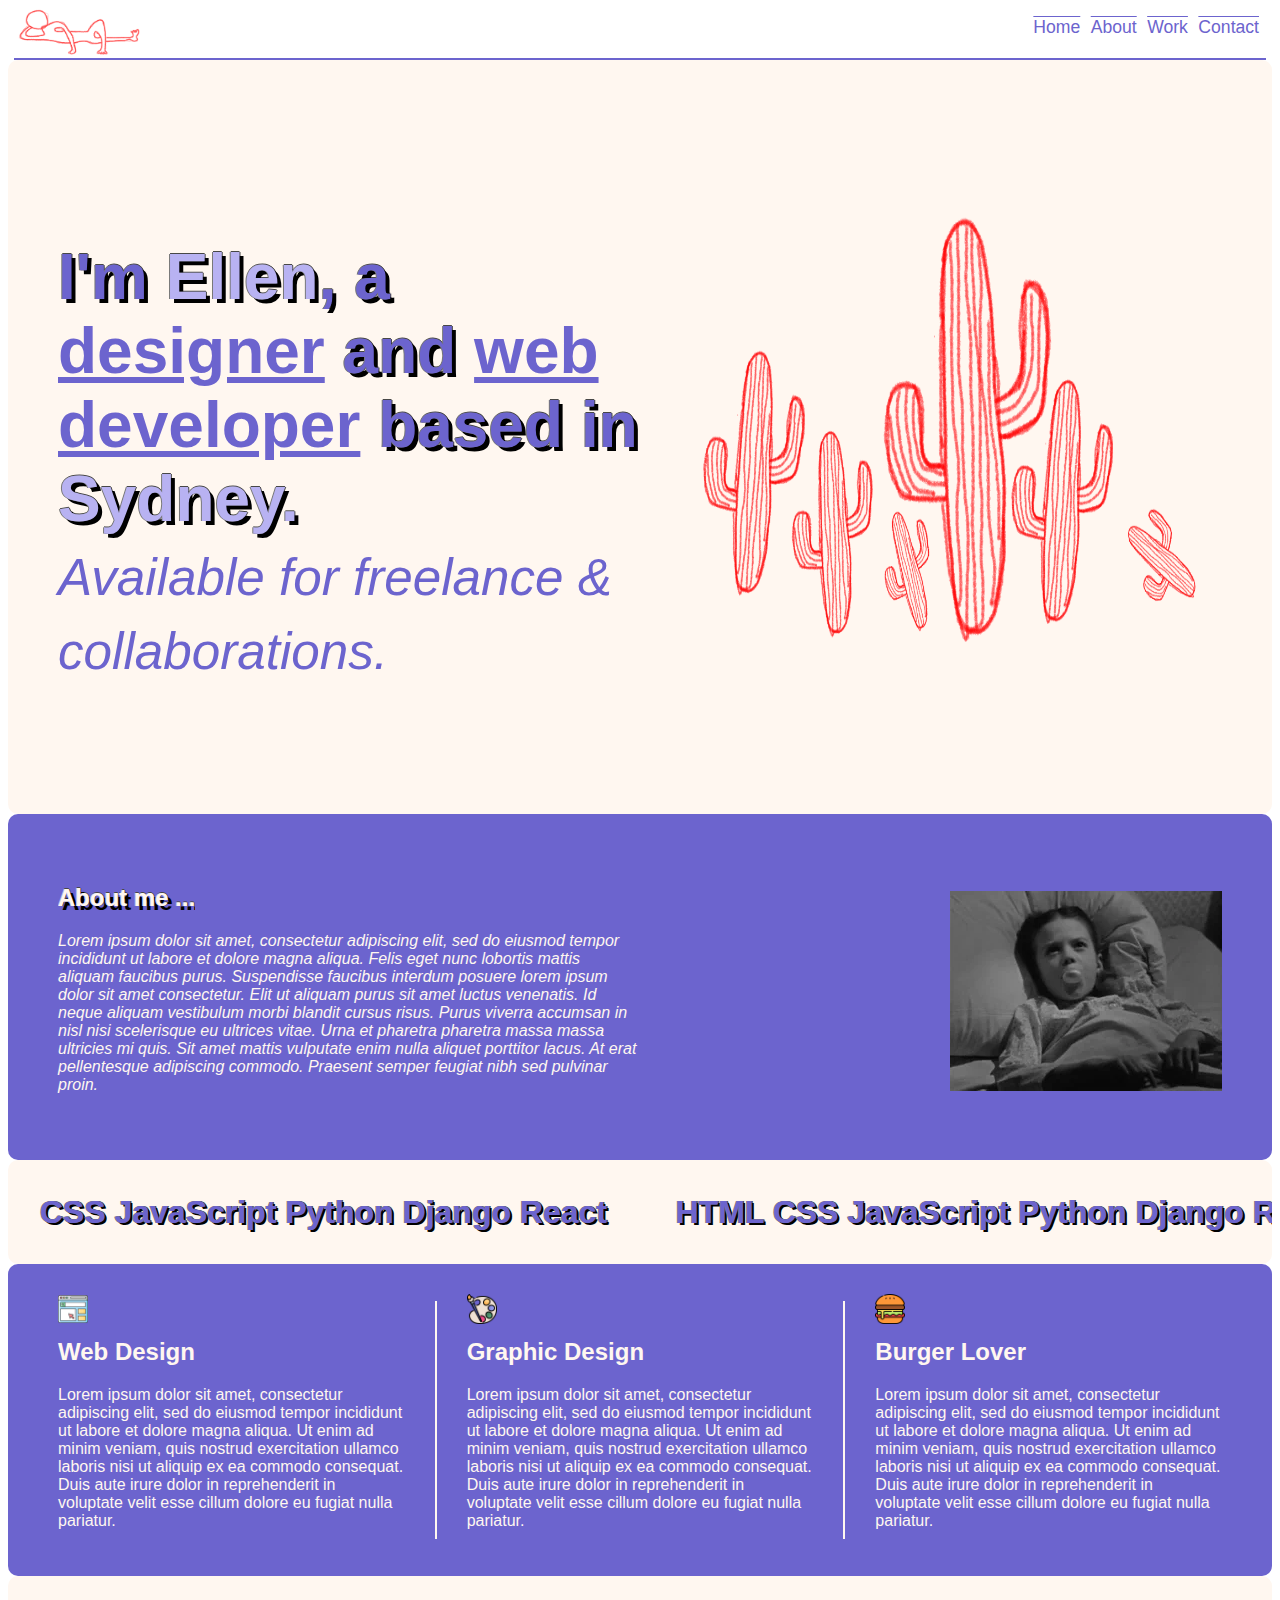
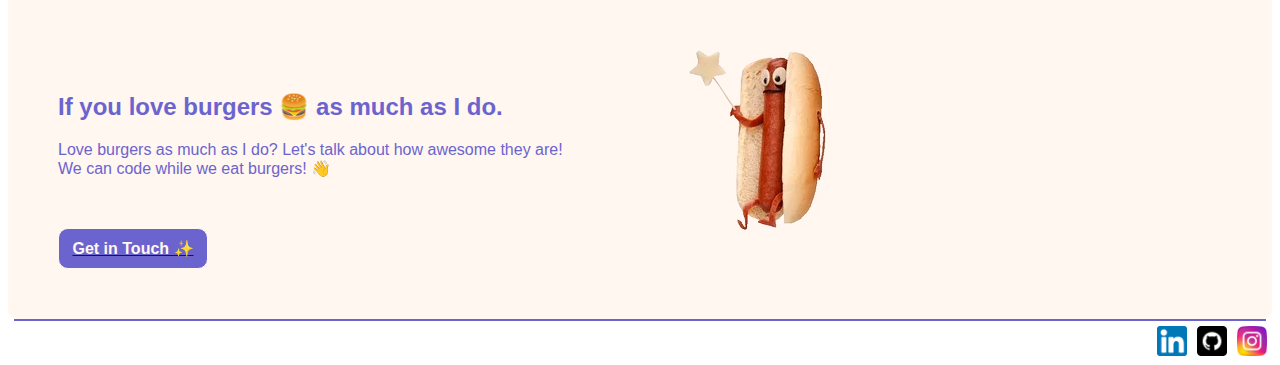
==== index.html @ 67e2584e "file upload" ====
<!doctype html>

<html lang="en">
    <head>
      <meta charset="utf-8">
      <title>Ellen Ji</title>
      <meta name="viewport" content="width=device-width, initial-scale=1.0">
      <link rel="stylesheet" href="styles.css">
      <link rel="icon" href="images/favicon.ico">
    </head>
    <body>
      <header>
        <img src="images/logo.png" alt="logo" id="logo"/>
        <nav>
          <a href="index.html" class="nav-item">Home</a>
          <a href="#about" class="nav-item">About</a>
          <a href="work.html" class="nav-item">Work</a>
          <a href="contact.html" class="nav-item">Contact</a>
        </nav>
      </header>
      <div class="hl"></div>
      <main>
        <section id="main">
          <div id="main-text" class="bg-image">
            <h1 class="main-h1">
              <span style="text-shadow: -1px 0 rgb(120, 120, 120), 4px 4px rgb(0, 0, 0), 1px 0 rgb(71, 71, 71), 0 -1px rgb(71, 71, 71);">
                I'm <span style="color:#b8b2f2;">Ellen</span>, a 
              </span>
              <u>designer</u> 
              <span style="text-shadow: -1px 0 rgb(120, 120, 120), 4px 4px rgb(0, 0, 0), 1px 0 rgb(71, 71, 71), 0 -1px rgb(71, 71, 71);">
                and
              </span> 
              <u>web developer</u> 
              <span style=" text-shadow: -1px 0 rgb(120, 120, 120), 4px 4px rgb(0, 0, 0), 1px 0 rgb(71, 71, 71), 0 -1px rgb(71, 71, 71);">
                based in
              </span>
              <span style="text-shadow: -1px 0 rgb(120, 120, 120), 4px 4px rgb(0, 0, 0), 1px 0 rgb(71, 71, 71), 0 -1px rgb(71, 71, 71);">
                <span style="color:#b8b2f2;">Sydney.</span>
              </span> 
              <br> <span style="font-style: oblique; font-weight: lighter; font-size: 80%;" >Available for freelance & collaborations.</span>
            </h1>
            <img src="images/cuctus.png" id="main-image"/>
          </div>
        </section>
        <section id="about" class="about-me" >
          <div class="about-text">
            <h2 id="about-h2" data-text="About me ..." >
              About me ...
            </h2>
            <p class="about-p" style="color: #fff7f0; font-style: italic;">
              Lorem ipsum dolor sit amet, consectetur adipiscing elit, sed do eiusmod tempor incididunt ut labore et dolore magna aliqua. Felis eget nunc lobortis mattis aliquam faucibus purus. Suspendisse faucibus interdum posuere lorem ipsum dolor sit amet consectetur. Elit ut aliquam purus sit amet luctus venenatis. Id neque aliquam vestibulum morbi blandit cursus risus. Purus viverra accumsan in nisl nisi scelerisque eu ultrices vitae. Urna et pharetra pharetra massa massa ultricies mi quis. Sit amet mattis vulputate enim nulla aliquet porttitor lacus. At erat pellentesque adipiscing commodo. Praesent semper feugiat nibh sed pulvinar proin.
            </p>
          </div>
          <div>
            <img src="images/hello.webp" class="about-img" >
          </div>
        </section>
        <section class="ticker-wrap" >
          <div class="ticker">
            <div class="ticker__item">CSS JavaScript Python Django React</div>
            <div class="ticker__item">HTML CSS JavaScript Python Django React</div>
            <div class="ticker__item">HTML CSS JavaScript Python Django React</div>
            <div class="ticker__item">HTML CSS JavaScript Python Django React</div>
            <div class="ticker__item">HTML CSS JavaScript Python Django React</div>
            <div class="ticker__item">HTML CSS JavaScript Python Django React</div>
            <div class="ticker__item">HTML CSS JavaScript Python Django React</div>
            <div class="ticker__item">HTML CSS JavaScript Python Django React</div>
            <div class="ticker__item">HTML CSS JavaScript Python Django React</div>
            <div class="ticker__item">HTML CSS JavaScript Python Django React</div>
          </div>
        </section>
        <section id="columns">
          <div id="column-1" class="column">
            <img src="images/web-design.png" />
            <h2 class="column-heading">Web Design</h2>
            <p>
              Lorem ipsum dolor sit amet, consectetur adipiscing elit, sed do eiusmod tempor incididunt ut labore et dolore magna aliqua. Ut enim ad minim veniam, quis nostrud exercitation ullamco laboris nisi ut aliquip ex ea commodo consequat. Duis aute irure dolor in reprehenderit in voluptate velit esse cillum dolore eu fugiat nulla pariatur.
            </p>
          </div>
          <div class="vl"></div>
          <div id="column-2" class="column">
            <img src="images/paint.png" />
            <h2 class="column-heading">Graphic Design</h2>
            <p>
              Lorem ipsum dolor sit amet, consectetur adipiscing elit, sed do eiusmod tempor incididunt ut labore et dolore magna aliqua. Ut enim ad minim veniam, quis nostrud exercitation ullamco laboris nisi ut aliquip ex ea commodo consequat. Duis aute irure dolor in reprehenderit in voluptate velit esse cillum dolore eu fugiat nulla pariatur.
            </p>
          </div>
          <div class="vl"></div>
          <div id="column-3" class="column">
            <img src="images/burger.png" />
            <h2 class="column-heading">Burger Lover</h2>
            <p>
              Lorem ipsum dolor sit amet, consectetur adipiscing elit, sed do eiusmod tempor incididunt ut labore et dolore magna aliqua. Ut enim ad minim veniam, quis nostrud exercitation ullamco laboris nisi ut aliquip ex ea commodo consequat. Duis aute irure dolor in reprehenderit in voluptate velit esse cillum dolore eu fugiat nulla pariatur.
            </p>
          </div>
        </section>
        <section class="bottom">
          <div class="bottom-text" class="bottom-column" >
            <h2 style="color: #6c64ce;" >If you love burgers &#127828 as much as I do.</h2>
            <p style="color: #6c64ce; font-weight: 500; ">
              Love burgers as much as I do? 
              Let's talk about how awesome they are! <br> We can code while we eat burgers! &#128075
            </p>
            <a href="contact.html">
              <button type="submit" class="btn-contact" style="font-weight: bold; font-size: 1rem; margin-top: 50px; " >Get in Touch &#10024</button> 
            </a> 
          </div>
          <div class="bottom-column">
            <img src="images/skill1.webp" id="bottom-image" />
          </div>
        </section>
        
        <div class="hl"></div>
      </main>
    </body>
    <footer>
      <nav class="bottom-nav">
        <a href=""><img alt="Instagram" src="images/instagram.png" width="30px" height="30px" /></a>
      </nav>
      <nav class="bottom-nav">
        <a href=""><img alt="Github" src="images/github.png" width="30px" height="30px" /> </a>
      </nav>
      <nav class="bottom-nav">
        <a href=""><img alt="Linkedin" src="images/linkedin.png" width="30px" height="30px" /> </a>
      </nav>
    </footer>
</html>
---- styles.css ----
html {
  font-family: Arial, Helvetica, sans-serif;
  cursor: url(images/cursor.cur) 2 2, pointer;
  scroll-behavior: smooth;
}

h1 {
  font-size: 4rem;
  margin: 0;
}

header {
  height: 50px;
  padding: 0 10px 0 10px;
  border-radius: 10px;
  caret-color: #fff7f0;
}

header a {
  display: inline-block;
  font-size: 1.1rem;
  text-decoration: overline;
  margin: 3px;
  font-family: Verdana, Geneva, Tahoma, sans-serif;
  color: #6c64ce;
  cursor: url(images/cursor.cur) 2 2, pointer;
}

header img {
  height: 50px;
}

nav {
  float: right;
  padding-top: .5%;
}

a:hover {
  font-weight: bold;
}

#main {
  padding: 80px 50px;
  border-radius: 10px;
  background-color: #fff7f0;
}

#main-text {
  padding: 50px 0;
  display: flex;
  margin-right: 0;
}

.main-h1 {
  width: 60%;
  padding-top: 50px;
  color: #6c64ce;
 
}

#main-image {
  width: 50%;
  padding-bottom: 10px;
}

#columns {
  display: flex;
  justify-content: center;
  padding-left: 20px;
  padding-right: 20px;
  background-color: #6c64ce;
  border-radius: 10px;
  color: #fff7f0;
}

.column {
  padding: 30px;
}

.column img {
  height: 30px;
}

.column h2 {
  margin-top: 10px;
}

.about-me {
  background-color: #6c64ce;
  border-radius: 10px;
  padding: 50px;
  display: flex;
  justify-content: space-between;
}

.about-text {
  width: 50%;
}

#about-h2 {
  position: relative;
  color: #6c64ce;
  
}

#about-h2::before {
  content: attr(data-text);
  position: absolute;
  overflow: hidden;
  max-width: 150px;
  white-space: nowrap;
  color: #fff7f0;
  text-shadow: -1px 0 #b8b2f2, 4px 4px rgb(0, 0, 0), 1px 0 rgb(71, 71, 71), 0 -1px rgb(71, 71, 71);
  animation: loading 5s infinite;
} 

@keyframes loading {
  0% {
    max-width: 0;
  }
}


.about-img {
  margin-top: 10%;

}

.hl {
  border-top: 2px solid #6c64ce;
  margin-bottom: 0;
  margin-left: .5%;
  margin-right: .5%;
}

.vl {
  margin-top: 3%;
  margin-bottom: 3%;
  border-right: 2px solid #fff7f0;
}

.bottom {
  padding: 50px;
  background-color: #fff7f0;
  border-radius: 10px;
}

.bottom-text {
  display: inline-block;
  width: 49%;
}

button {
  padding: 10px;
  width: 150px;
  display: block;
  border-radius: 10px;
  background-color: #6c64ce;
  color: #fff7f0;
  border: 1px solid #fff7f0;
  cursor: url(images/cursor.cur) 2 2, pointer;
}

.bottom-column {
  display: inline-block;
  width: calc(100%2 - 10px);

}

.bottom-nav {
  display: flex;
  justify-content: flex-end;
  padding: 5px;
}

footer a {
  cursor: url(images/cursor.cur) 2 2, pointer;
}

.ticker-wrap {
  position: fixed;
  /* bottom: 0;
    left: 0;  */
  position: relative;
  width: 100%;
  overflow: hidden;
  background-color: #fff7f0;
  box-sizing: content-box;
  border-radius: 10px;
}

.ticker-wrap .ticker {
  display: inline-block;
  height: 6.5rem;
  line-height: 6.5rem;
  white-space: nowrap;
  padding-right: 100%;
  box-sizing: content-box;
  -webkit-animation-iteration-count: infinite;
  animation-iteration-count: infinite;
  -webkit-animation-timing-function: linear;
  animation-timing-function: linear;
  -webkit-animation-name: ticker;
  animation-name: ticker;
  -webkit-animation-duration: 50s;
  animation-duration: 500s;
}

.ticker-wrap .ticker__item {
  display: inline-block;
  padding: 0 2rem;
  font-size: 2rem;
  color: #6c64ce;
  font-weight: bold;
  text-shadow: -1px 0 rgb(120, 120, 120), 2px 2px rgb(0, 0, 0), 1px 0 rgb(71, 71, 71), 0 0px rgb(71, 71, 71);
}

@-webkit-keyframes ticker {
  0% {
    -webkit-transform: translate3d(0, 0, 0);
    transform: translate3d(0, 0, 0);
    visibility: visible;
  }
  100% {
    -webkit-transform: translate3d(-100%, 0, 0);
    transform: translate3d(-100%, 0, 0);
  }
}
@keyframes ticker {
  0% {
    -webkit-transform: translate3d(0, 0, 0);
    transform: translate3d(0, 0, 0);
    visibility: visible;
  }
  100% {
    -webkit-transform: translate3d(-100%, 0, 0);
    transform: translate3d(-100%, 0, 0);
  }
}

/* work page */

.work-gallery {
  background-color: #b8b2f2;
  align-content: center;
  border-radius: 10px;
}

.work-gallery-h2 {
  margin: 0;
  text-align: center;
  padding: 20px 0 20px 0;
  color: #fff7f0;
}

#column-work1 {
  background-color: #fff7f0;
  border-radius: 10px;
  font-family: Arial, Helvetica, sans-serif;
  align-content: center;
  align-items: center;
  display: flex;
  justify-content: space-between;
  flex-wrap: wrap;
  padding: 100px 50px 100px 50px;
}

.work1 {
  background-color: white;
  padding: 1rem;
  overflow: hidden;
  /* display: inline-block; */
  width: 250px;
}

.work1-img {
  display: block;
  object-fit: cover;
  border-radius: 10px;
  width: 100%;
}

.work1-img:hover +div {
  position: fixed;
  top: 0;
  left: 0;
  width: 200px;
  height: 200px;
}

.work2-img:hover {
  -webkit-transform: scale(0.9);
  transform: scale(0.9);
  box-shadow: 0px 10px 10px 0px rgba(0, 0, 0, 0.5);
}

.work-heading {
  color: #6c64ce;
}

.work-p {
  color: #6c64ce;
}

#column-work2 {
  background-color: #fff7f0;
  border-radius: 10px;
  font-family: Arial, Helvetica, sans-serif;
  align-content: center;
  display: flex;
  justify-content: space-between;
  flex-wrap: wrap;
  padding: 100px 50px 100px 50px;
}

.work2 {
  background-color: white;
  padding: 2.5rem;
  overflow: hidden;
  width: 350px;
  /* display: inline-block;
  width: calc(100%/3 - 100px); */
}

.work2-img {
  display: block;
  object-fit: cover;
  border-radius: 10px;
  width: 100%;
}

/* work page */

.container {
  background-color: #fff7f0;
  border-radius: 10px;
  font-family: Arial, Helvetica, sans-serif;
  padding: 80px 50px;
  /* display: flex; */
}

.contact-img {
  padding-top: 10%;
  padding-left: 10%;
}

.contact-h2 {
  background-color: #6c64ce;
  padding: 20px 0 20px 0;
  border-top-left-radius: 10px;
  border-top-right-radius: 10px;
  text-align: center;
  font-size: 1.5rem;
  color: #fff7f0;
  margin-bottom: 0;
}

form {
  background-color: #b8b2f2;
  border-bottom-left-radius: 10px;
  border-bottom-right-radius: 10px;
  padding: 10px;
}

label {
  font-weight: bold;
  color: #fff7f0;
}

input {
  box-sizing: border-box;
  border: 1px solid #fff7f0;
  border-radius: 5px;
  width: 100%;
  padding-bottom: 20px;
  margin-top: 10px;
}

input [type=submit] {
  border: none;
  padding: 12px 20px;
}

select {
  box-sizing: border-box;
  border: 1px solid #fff7f0;
  border-radius: 5px;
  width: 100%;
  padding-bottom: 20px;
  margin-top: 10px;
}

textarea {
  box-sizing: border-box;
  border: 1px solid #fff7f0;
  border-radius: 5px;
  margin-top: 10px;
  width: 100%;
  padding-bottom: 20px;
  margin-top: 10px;
}

.form-item {
  padding: 10px 10px 10px 10px;
}

.form-wrapper {
  display: inline-block;
  width: 49%; 
}

.contact-message {
  display: block;
}

.form-h1 {
  color: #6c64ce;
  text-shadow: -1px 0 rgb(120, 120, 120), 4px 4px rgb(0, 0, 0), 1px 0 rgb(71, 71, 71), 0 -1px rgb(71, 71, 71);
}

@media (max-width:900px) {
  .nav-item {
    display: inline-block;
    width: calc(100%/4 -10px);
  }

  #main {
    padding: 10px;
  }

  #about {
    padding: 10px;
  }

  .about-img {
    padding-top: 15%;
  }

  .main-h1 {
    padding-top: 0;
    font-size: 2.5rem;
  }

  #main-text {
    padding-top: 10%;
    width: 100%;
  }

  #columns {
    flex-direction: column;
    padding-left: 0px;
    padding-right: 0px;
  }

  #bottom {
    flex-direction: column;
    padding-left: 10px;
    padding-right: 10px;
  }

  .column {
    padding: 10px;
  }

  .column-heading {
    text-align: center;
    margin-top: 10px;
  }

  .column img {
    display: block;
    margin-left: auto;
    margin-right: auto;
  }

  #column-work1 {
    padding: 10px;
    margin: auto;
  }

  .work1 {
    width: 450px;
  }

  .work1-img {
    width: 450px;
  }

  #column-work2 {
    display: inline;
  }

  .form-wrapper {
    width: 100%;
    align-content: center;
  }
}



@media (max-width:600px) {
  header a {
    font-size: .8rem;
  }

  header img {
    height: 30px;
  }

  header {
    height: 30px;
  }

}
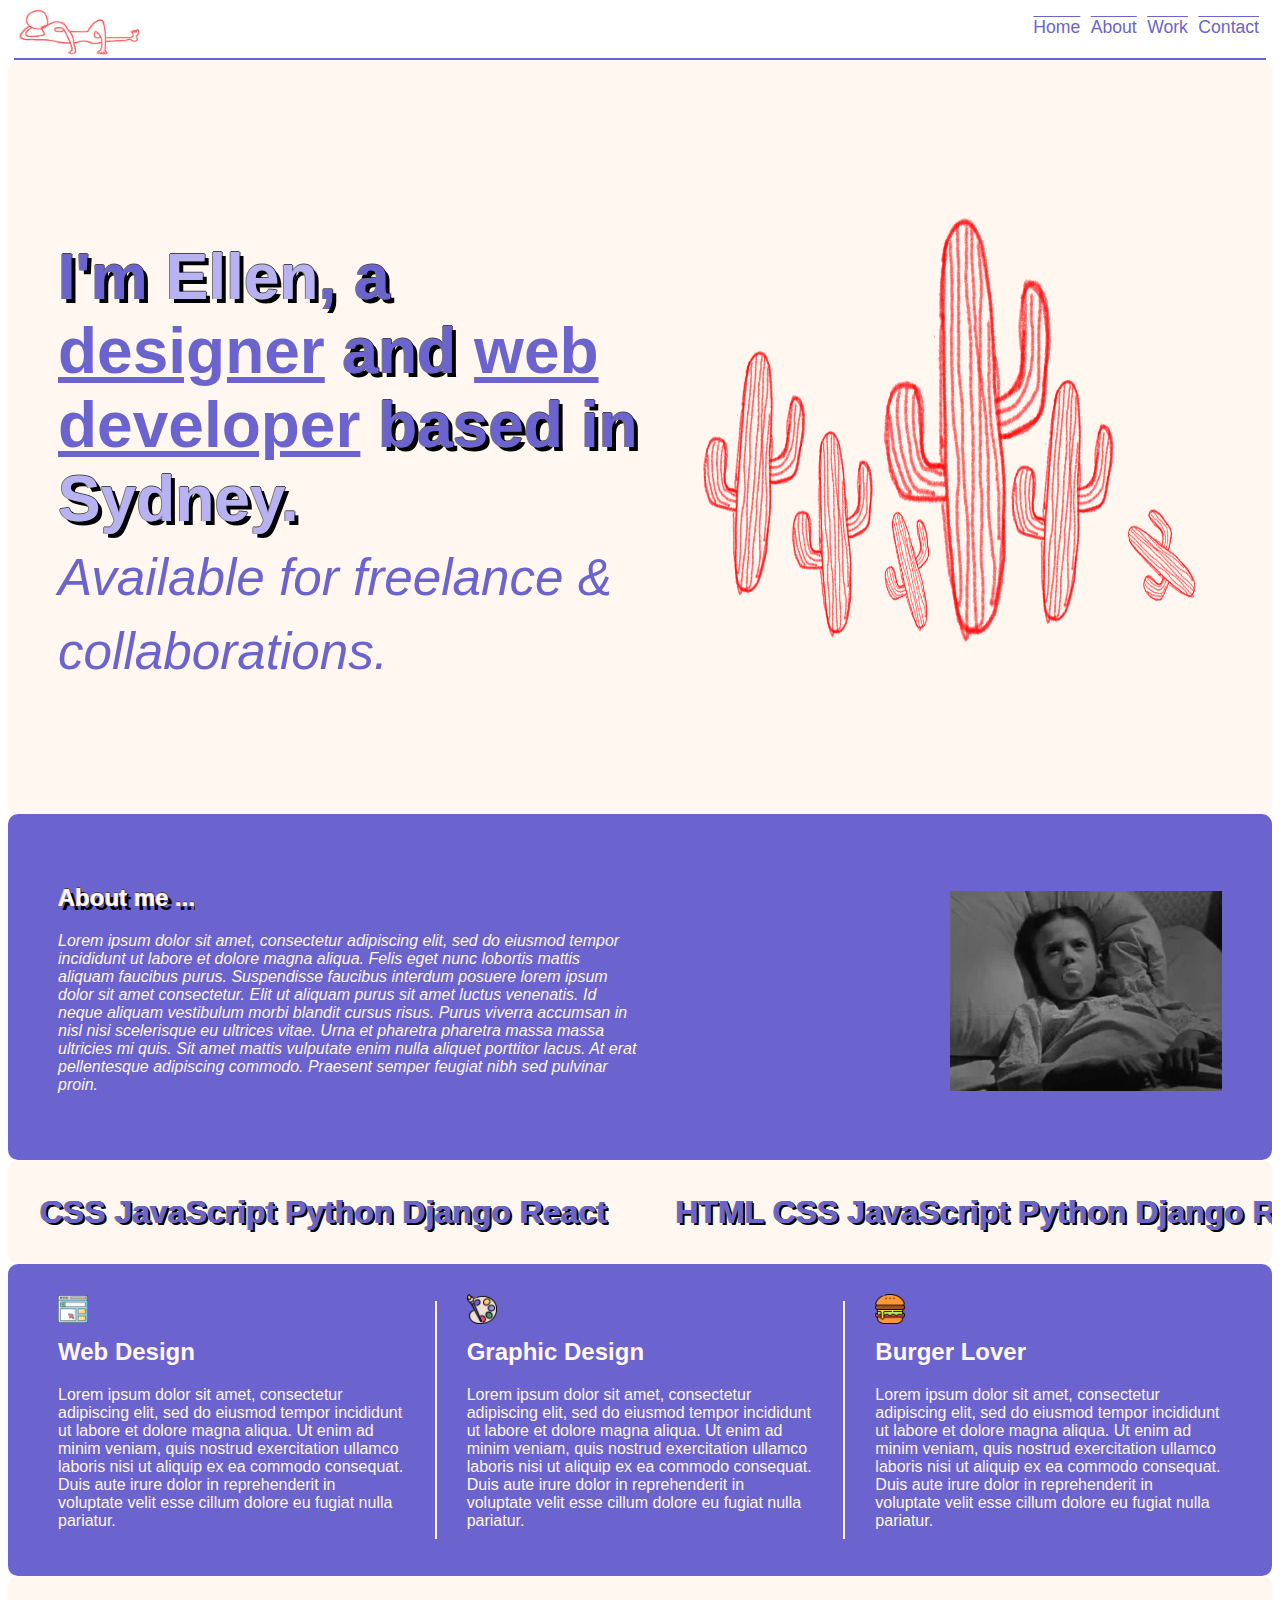
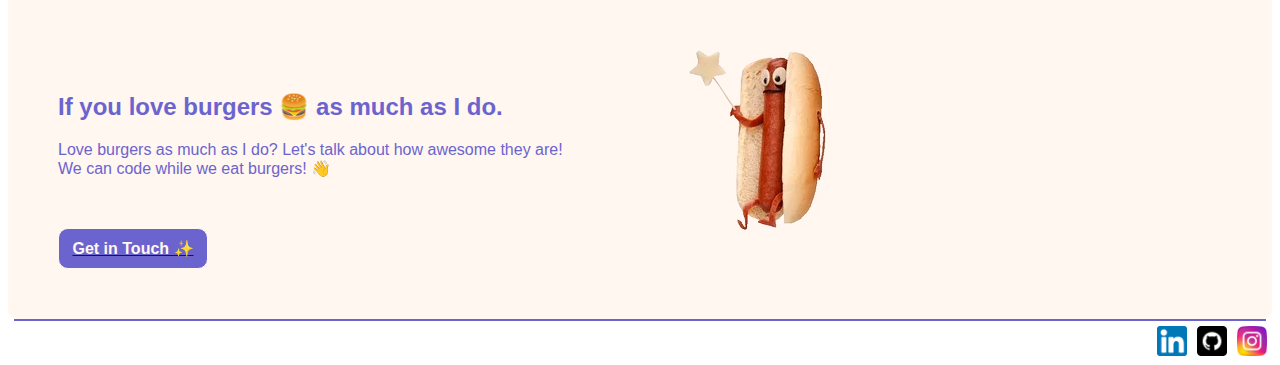
==== commit a957e138: "Update index.html" ====
--- a/index.html
+++ b/index.html
@@ -114,7 +114,7 @@
       </main>
     </body>
     <footer>
-      <nav class="bottom-nav">
+      <nav class="bottom-nav"> 
         <a href=""><img alt="Instagram" src="images/instagram.png" width="30px" height="30px" /></a>
       </nav>
       <nav class="bottom-nav">
--- a/styles.css
+++ b/styles.css
@@ -1,516 +1,595 @@
-html {
-  font-family: Arial, Helvetica, sans-serif;
-  cursor: url(images/cursor.cur) 2 2, pointer;
-  scroll-behavior: smooth;
-}
-
-h1 {
-  font-size: 4rem;
-  margin: 0;
-}
-
-header {
-  height: 50px;
-  padding: 0 10px 0 10px;
-  border-radius: 10px;
-  caret-color: #fff7f0;
-}
-
-header a {
-  display: inline-block;
-  font-size: 1.1rem;
-  text-decoration: overline;
-  margin: 3px;
-  font-family: Verdana, Geneva, Tahoma, sans-serif;
-  color: #6c64ce;
-  cursor: url(images/cursor.cur) 2 2, pointer;
-}
-
-header img {
-  height: 50px;
-}
-
-nav {
-  float: right;
-  padding-top: .5%;
-}
-
-a:hover {
-  font-weight: bold;
-}
-
-#main {
-  padding: 80px 50px;
-  border-radius: 10px;
-  background-color: #fff7f0;
-}
-
-#main-text {
-  padding: 50px 0;
-  display: flex;
-  margin-right: 0;
-}
-
-.main-h1 {
-  width: 60%;
-  padding-top: 50px;
-  color: #6c64ce;
- 
-}
-
-#main-image {
-  width: 50%;
-  padding-bottom: 10px;
-}
-
-#columns {
-  display: flex;
-  justify-content: center;
-  padding-left: 20px;
-  padding-right: 20px;
-  background-color: #6c64ce;
-  border-radius: 10px;
-  color: #fff7f0;
-}
-
-.column {
-  padding: 30px;
-}
-
-.column img {
-  height: 30px;
-}
-
-.column h2 {
-  margin-top: 10px;
-}
-
-.about-me {
-  background-color: #6c64ce;
-  border-radius: 10px;
-  padding: 50px;
-  display: flex;
-  justify-content: space-between;
-}
-
-.about-text {
-  width: 50%;
-}
-
-#about-h2 {
-  position: relative;
-  color: #6c64ce;
-  
-}
-
-#about-h2::before {
-  content: attr(data-text);
-  position: absolute;
-  overflow: hidden;
-  max-width: 150px;
-  white-space: nowrap;
-  color: #fff7f0;
-  text-shadow: -1px 0 #b8b2f2, 4px 4px rgb(0, 0, 0), 1px 0 rgb(71, 71, 71), 0 -1px rgb(71, 71, 71);
-  animation: loading 5s infinite;
-} 
-
-@keyframes loading {
-  0% {
-    max-width: 0;
-  }
-}
-
-
-.about-img {
-  margin-top: 10%;
-
-}
-
-.hl {
-  border-top: 2px solid #6c64ce;
-  margin-bottom: 0;
-  margin-left: .5%;
-  margin-right: .5%;
-}
-
-.vl {
-  margin-top: 3%;
-  margin-bottom: 3%;
-  border-right: 2px solid #fff7f0;
-}
-
-.bottom {
-  padding: 50px;
-  background-color: #fff7f0;
-  border-radius: 10px;
-}
-
-.bottom-text {
-  display: inline-block;
-  width: 49%;
-}
-
-button {
-  padding: 10px;
-  width: 150px;
-  display: block;
-  border-radius: 10px;
-  background-color: #6c64ce;
-  color: #fff7f0;
-  border: 1px solid #fff7f0;
-  cursor: url(images/cursor.cur) 2 2, pointer;
-}
-
-.bottom-column {
-  display: inline-block;
-  width: calc(100%2 - 10px);
-
-}
-
-.bottom-nav {
-  display: flex;
-  justify-content: flex-end;
-  padding: 5px;
-}
-
-footer a {
-  cursor: url(images/cursor.cur) 2 2, pointer;
-}
-
-.ticker-wrap {
-  position: fixed;
-  /* bottom: 0;
-    left: 0;  */
-  position: relative;
-  width: 100%;
-  overflow: hidden;
-  background-color: #fff7f0;
-  box-sizing: content-box;
-  border-radius: 10px;
-}
-
-.ticker-wrap .ticker {
-  display: inline-block;
-  height: 6.5rem;
-  line-height: 6.5rem;
-  white-space: nowrap;
-  padding-right: 100%;
-  box-sizing: content-box;
-  -webkit-animation-iteration-count: infinite;
-  animation-iteration-count: infinite;
-  -webkit-animation-timing-function: linear;
-  animation-timing-function: linear;
-  -webkit-animation-name: ticker;
-  animation-name: ticker;
-  -webkit-animation-duration: 50s;
-  animation-duration: 500s;
-}
-
-.ticker-wrap .ticker__item {
-  display: inline-block;
-  padding: 0 2rem;
-  font-size: 2rem;
-  color: #6c64ce;
-  font-weight: bold;
-  text-shadow: -1px 0 rgb(120, 120, 120), 2px 2px rgb(0, 0, 0), 1px 0 rgb(71, 71, 71), 0 0px rgb(71, 71, 71);
-}
-
-@-webkit-keyframes ticker {
-  0% {
-    -webkit-transform: translate3d(0, 0, 0);
-    transform: translate3d(0, 0, 0);
-    visibility: visible;
-  }
-  100% {
-    -webkit-transform: translate3d(-100%, 0, 0);
-    transform: translate3d(-100%, 0, 0);
-  }
-}
-@keyframes ticker {
-  0% {
-    -webkit-transform: translate3d(0, 0, 0);
-    transform: translate3d(0, 0, 0);
-    visibility: visible;
-  }
-  100% {
-    -webkit-transform: translate3d(-100%, 0, 0);
-    transform: translate3d(-100%, 0, 0);
-  }
-}
-
-/* work page */
-
-.work-gallery {
-  background-color: #b8b2f2;
-  align-content: center;
-  border-radius: 10px;
-}
-
-.work-gallery-h2 {
-  margin: 0;
-  text-align: center;
-  padding: 20px 0 20px 0;
-  color: #fff7f0;
-}
-
-#column-work1 {
-  background-color: #fff7f0;
-  border-radius: 10px;
-  font-family: Arial, Helvetica, sans-serif;
-  align-content: center;
-  align-items: center;
-  display: flex;
-  justify-content: space-between;
-  flex-wrap: wrap;
-  padding: 100px 50px 100px 50px;
-}
-
-.work1 {
-  background-color: white;
-  padding: 1rem;
-  overflow: hidden;
-  /* display: inline-block; */
-  width: 250px;
-}
-
-.work1-img {
-  display: block;
-  object-fit: cover;
-  border-radius: 10px;
-  width: 100%;
-}
-
-.work1-img:hover +div {
-  position: fixed;
-  top: 0;
-  left: 0;
-  width: 200px;
-  height: 200px;
-}
-
-.work2-img:hover {
-  -webkit-transform: scale(0.9);
-  transform: scale(0.9);
-  box-shadow: 0px 10px 10px 0px rgba(0, 0, 0, 0.5);
-}
-
-.work-heading {
-  color: #6c64ce;
-}
-
-.work-p {
-  color: #6c64ce;
-}
-
-#column-work2 {
-  background-color: #fff7f0;
-  border-radius: 10px;
-  font-family: Arial, Helvetica, sans-serif;
-  align-content: center;
-  display: flex;
-  justify-content: space-between;
-  flex-wrap: wrap;
-  padding: 100px 50px 100px 50px;
-}
-
-.work2 {
-  background-color: white;
-  padding: 2.5rem;
-  overflow: hidden;
-  width: 350px;
-  /* display: inline-block;
-  width: calc(100%/3 - 100px); */
-}
-
-.work2-img {
-  display: block;
-  object-fit: cover;
-  border-radius: 10px;
-  width: 100%;
-}
-
-/* work page */
-
-.container {
-  background-color: #fff7f0;
-  border-radius: 10px;
-  font-family: Arial, Helvetica, sans-serif;
-  padding: 80px 50px;
-  /* display: flex; */
-}
-
-.contact-img {
-  padding-top: 10%;
-  padding-left: 10%;
-}
-
-.contact-h2 {
-  background-color: #6c64ce;
-  padding: 20px 0 20px 0;
-  border-top-left-radius: 10px;
-  border-top-right-radius: 10px;
-  text-align: center;
-  font-size: 1.5rem;
-  color: #fff7f0;
-  margin-bottom: 0;
-}
-
-form {
-  background-color: #b8b2f2;
-  border-bottom-left-radius: 10px;
-  border-bottom-right-radius: 10px;
-  padding: 10px;
-}
-
-label {
-  font-weight: bold;
-  color: #fff7f0;
-}
-
-input {
-  box-sizing: border-box;
-  border: 1px solid #fff7f0;
-  border-radius: 5px;
-  width: 100%;
-  padding-bottom: 20px;
-  margin-top: 10px;
-}
-
-input [type=submit] {
-  border: none;
-  padding: 12px 20px;
-}
-
-select {
-  box-sizing: border-box;
-  border: 1px solid #fff7f0;
-  border-radius: 5px;
-  width: 100%;
-  padding-bottom: 20px;
-  margin-top: 10px;
-}
-
-textarea {
-  box-sizing: border-box;
-  border: 1px solid #fff7f0;
-  border-radius: 5px;
-  margin-top: 10px;
-  width: 100%;
-  padding-bottom: 20px;
-  margin-top: 10px;
-}
-
-.form-item {
-  padding: 10px 10px 10px 10px;
-}
-
-.form-wrapper {
-  display: inline-block;
-  width: 49%; 
-}
-
-.contact-message {
-  display: block;
-}
-
-.form-h1 {
-  color: #6c64ce;
-  text-shadow: -1px 0 rgb(120, 120, 120), 4px 4px rgb(0, 0, 0), 1px 0 rgb(71, 71, 71), 0 -1px rgb(71, 71, 71);
-}
-
-@media (max-width:900px) {
-  .nav-item {
-    display: inline-block;
-    width: calc(100%/4 -10px);
-  }
-
-  #main {
-    padding: 10px;
-  }
-
-  #about {
-    padding: 10px;
-  }
-
-  .about-img {
-    padding-top: 15%;
-  }
-
-  .main-h1 {
-    padding-top: 0;
-    font-size: 2.5rem;
-  }
-
-  #main-text {
-    padding-top: 10%;
-    width: 100%;
-  }
-
-  #columns {
-    flex-direction: column;
-    padding-left: 0px;
-    padding-right: 0px;
-  }
-
-  #bottom {
-    flex-direction: column;
-    padding-left: 10px;
-    padding-right: 10px;
-  }
-
-  .column {
-    padding: 10px;
-  }
-
-  .column-heading {
-    text-align: center;
-    margin-top: 10px;
-  }
-
-  .column img {
-    display: block;
-    margin-left: auto;
-    margin-right: auto;
-  }
-
-  #column-work1 {
-    padding: 10px;
-    margin: auto;
-  }
-
-  .work1 {
-    width: 450px;
-  }
-
-  .work1-img {
-    width: 450px;
-  }
-
-  #column-work2 {
-    display: inline;
-  }
-
-  .form-wrapper {
-    width: 100%;
-    align-content: center;
-  }
-}
-
-
-
-@media (max-width:600px) {
-  header a {
-    font-size: .8rem;
-  }
-
-  header img {
-    height: 30px;
-  }
-
-  header {
-    height: 30px;
-  }
-
-}
-
-
+html {
+  font-family: Arial, Helvetica, sans-serif;
+  cursor: url(images/cursor.cur) 2 2, pointer;
+  scroll-behavior: smooth;
+}
+
+h1 {
+  font-size: 4rem;
+  margin: 0;
+}
+
+header {
+  height: 50px;
+  padding: 0 10px 0 10px;
+  border-radius: 10px;
+  caret-color: #fff7f0;
+}
+
+header a {
+  display: inline-block;
+  font-size: 1.1rem;
+  text-decoration: overline;
+  margin: 3px;
+  font-family: Verdana, Geneva, Tahoma, sans-serif;
+  color: #6c64ce;
+  cursor: url(images/cursor.cur) 2 2, pointer;
+}
+
+header img {
+  height: 50px;
+}
+
+nav {
+  float: right;
+  padding-top: .5%;
+}
+
+a:hover {
+  font-weight: bold;
+}
+
+#main {
+  padding: 80px 50px;
+  border-radius: 10px;
+  background-color: #fff7f0;
+}
+
+#main-text {
+  padding: 50px 0;
+  display: flex;
+  margin-right: 0;
+}
+
+.main-h1 {
+  width: 60%;
+  padding-top: 50px;
+  color: #6c64ce;
+ 
+}
+
+#main-image {
+  width: 50%;
+  padding-bottom: 10px;
+}
+
+#columns {
+  display: flex;
+  justify-content: center;
+  padding-left: 20px;
+  padding-right: 20px;
+  background-color: #6c64ce;
+  border-radius: 10px;
+  color: #fff7f0;
+}
+
+.column {
+  padding: 30px;
+}
+
+.column img {
+  height: 30px;
+}
+
+.column h2 {
+  margin-top: 10px;
+}
+
+.about-me {
+  background-color: #6c64ce;
+  border-radius: 10px;
+  padding: 50px;
+  display: flex;
+  justify-content: space-between;
+}
+
+.about-text {
+  width: 50%;
+}
+
+#about-h2 {
+  position: relative;
+  color: #6c64ce;
+  
+}
+
+#about-h2::before {
+  content: attr(data-text);
+  position: absolute;
+  overflow: hidden;
+  max-width: 150px;
+  white-space: nowrap;
+  color: #fff7f0;
+  text-shadow: -1px 0 #b8b2f2, 4px 4px rgb(0, 0, 0), 1px 0 rgb(71, 71, 71), 0 -1px rgb(71, 71, 71);
+  animation: loading 5s infinite;
+} 
+
+@keyframes loading {
+  0% {
+    max-width: 0;
+  }
+}
+
+
+.about-img {
+  margin-top: 10%;
+
+}
+
+.hl {
+  border-top: 2px solid #6c64ce;
+  margin-bottom: 0;
+  margin-left: .5%;
+  margin-right: .5%;
+}
+
+.vl {
+  margin-top: 3%;
+  margin-bottom: 3%;
+  border-right: 2px solid #fff7f0;
+}
+
+.bottom {
+  padding: 50px;
+  background-color: #fff7f0;
+  border-radius: 10px;
+}
+
+.bottom-text {
+  display: inline-block;
+  width: 49%;
+}
+
+button {
+  padding: 10px;
+  width: 150px;
+  display: block;
+  border-radius: 10px;
+  background-color: #6c64ce;
+  color: #fff7f0;
+  border: 1px solid #fff7f0;
+  cursor: url(images/cursor.cur) 2 2, pointer;
+}
+
+.bottom-column {
+  display: inline-block;
+  width: calc(100%2 - 10px);
+
+}
+
+.bottom-nav {
+  display: flex;
+  justify-content: flex-end;
+  padding: 5px;
+}
+
+footer a {
+  cursor: url(images/cursor.cur) 2 2, pointer;
+}
+
+.ticker-wrap {
+  position: fixed;
+  /* bottom: 0;
+    left: 0;  */
+  position: relative;
+  width: 100%;
+  overflow: hidden;
+  background-color: #fff7f0;
+  box-sizing: content-box;
+  border-radius: 10px;
+}
+
+.ticker-wrap .ticker {
+  display: inline-block;
+  height: 6.5rem;
+  line-height: 6.5rem;
+  white-space: nowrap;
+  padding-right: 100%;
+  box-sizing: content-box;
+  -webkit-animation-iteration-count: infinite;
+  animation-iteration-count: infinite;
+  -webkit-animation-timing-function: linear;
+  animation-timing-function: linear;
+  -webkit-animation-name: ticker;
+  animation-name: ticker;
+  -webkit-animation-duration: 50s;
+  animation-duration: 500s;
+}
+
+.ticker-wrap .ticker__item {
+  display: inline-block;
+  padding: 0 2rem;
+  font-size: 2rem;
+  color: #6c64ce;
+  font-weight: bold;
+  text-shadow: -1px 0 rgb(120, 120, 120), 2px 2px rgb(0, 0, 0), 1px 0 rgb(71, 71, 71), 0 0px rgb(71, 71, 71);
+}
+
+@-webkit-keyframes ticker {
+  0% {
+    -webkit-transform: translate3d(0, 0, 0);
+    transform: translate3d(0, 0, 0);
+    visibility: visible;
+  }
+  100% {
+    -webkit-transform: translate3d(-100%, 0, 0);
+    transform: translate3d(-100%, 0, 0);
+  }
+}
+@keyframes ticker {
+  0% {
+    -webkit-transform: translate3d(0, 0, 0);
+    transform: translate3d(0, 0, 0);
+    visibility: visible;
+  }
+  100% {
+    -webkit-transform: translate3d(-100%, 0, 0);
+    transform: translate3d(-100%, 0, 0);
+  }
+}
+
+/* work page */
+
+.work-gallery {
+  background-color: #b8b2f2;
+  align-content: center;
+  border-radius: 10px;
+}
+
+.work-gallery-h2 {
+  margin: 0;
+  text-align: center;
+  padding: 20px 0 20px 0;
+  color: #fff7f0;
+}
+
+#column-work1 {
+  background-color: #fff7f0;
+  border-radius: 10px;
+  font-family: Arial, Helvetica, sans-serif;
+  align-content: center;
+  align-items: center;
+  display: flex;
+  justify-content: space-between;
+  flex-wrap: wrap;
+  padding: 100px 50px 100px 50px;
+}
+
+.work1 {
+  background-color: white;
+  padding: 1rem;
+  overflow: hidden;
+  /* display: inline-block; */
+  width: 250px;
+}
+
+.work1-img {
+  display: block;
+  object-fit: cover;
+  border-radius: 10px;
+  width: 100%;
+}
+
+.work1-img:hover +div {
+  position: fixed;
+  top: 0;
+  left: 0;
+  width: 200px;
+  height: 200px;
+}
+
+.work2-img:hover {
+  -webkit-transform: scale(0.9);
+  transform: scale(0.9);
+  box-shadow: 0px 10px 10px 0px rgba(0, 0, 0, 0.5);
+}
+
+.work-heading {
+  color: #6c64ce;
+}
+
+.work-p {
+  color: #6c64ce;
+}
+
+#column-work2 {
+  background-color: #fff7f0;
+  border-radius: 10px;
+  font-family: Arial, Helvetica, sans-serif;
+  align-content: center;
+  display: flex;
+  justify-content: space-between;
+  flex-wrap: wrap;
+  padding: 100px 50px 100px 50px;
+}
+
+.work2 {
+  background-color: white;
+  padding: 2.5rem;
+  overflow: hidden;
+  width: 350px;
+  /* display: inline-block;
+  width: calc(100%/3 - 100px); */
+}
+
+.work2-img {
+  display: block;
+  object-fit: cover;
+  border-radius: 10px;
+  width: 100%;
+}
+
+/* work page */
+
+.container {
+  background-color: #fff7f0;
+  border-radius: 10px;
+  font-family: Arial, Helvetica, sans-serif;
+  padding: 80px 50px;
+  /* display: flex; */
+}
+
+.contact-img {
+  padding-top: 10%;
+  padding-left: 10%;
+}
+
+.contact-h2 {
+  background-color: #6c64ce;
+  padding: 20px 0 20px 0;
+  border-top-left-radius: 10px;
+  border-top-right-radius: 10px;
+  text-align: center;
+  font-size: 1.5rem;
+  color: #fff7f0;
+  margin-bottom: 0;
+}
+
+form {
+  background-color: #b8b2f2;
+  border-bottom-left-radius: 10px;
+  border-bottom-right-radius: 10px;
+  padding: 10px;
+}
+
+label {
+  font-weight: bold;
+  color: #fff7f0;
+}
+
+input {
+  box-sizing: border-box;
+  border: 1px solid #fff7f0;
+  border-radius: 5px;
+  width: 100%;
+  padding-bottom: 20px;
+  margin-top: 10px;
+}
+
+input [type=submit] {
+  border: none;
+  padding: 12px 20px;
+}
+
+select {
+  box-sizing: border-box;
+  border: 1px solid #fff7f0;
+  border-radius: 5px;
+  width: 100%;
+  padding-bottom: 20px;
+  margin-top: 10px;
+}
+
+textarea {
+  box-sizing: border-box;
+  border: 1px solid #fff7f0;
+  border-radius: 5px;
+  margin-top: 10px;
+  width: 100%;
+  padding-bottom: 20px;
+  margin-top: 10px;
+}
+
+.form-item {
+  padding: 10px 10px 10px 10px;
+}
+
+.form-wrapper {
+  display: inline-block;
+  width: 49%; 
+}
+
+.contact-message {
+  display: block;
+}
+
+.form-h1 {
+  color: #6c64ce;
+  text-shadow: -1px 0 rgb(120, 120, 120), 4px 4px rgb(0, 0, 0), 1px 0 rgb(71, 71, 71), 0 -1px rgb(71, 71, 71);
+}
+
+@media (max-width:900px) {
+  .nav-item {
+    display: inline-block;
+    width: calc(100%/4 -10px);
+  }
+
+  #main {
+    padding: 10px;
+  }
+
+  #about {
+    padding: 10px;
+  }
+
+  .about-img {
+    padding-top: 15%;
+  }
+
+  .main-h1 {
+    padding-top: 0;
+    font-size: 2.5rem;
+  }
+
+  #main-text {
+    padding-top: 10%;
+    width: 100%;
+  }
+
+  #columns {
+    flex-direction: column;
+    padding-left: 0px;
+    padding-right: 0px;
+  }
+
+  #bottom {
+    flex-direction: column;
+    padding-left: 10px;
+    padding-right: 10px;
+  }
+
+  .column {
+    padding: 10px;
+  }
+
+  .column-heading {
+    text-align: center;
+    margin-top: 10px;
+  }
+
+  .column img {
+    display: block;
+    margin-left: auto;
+    margin-right: auto;
+  }
+
+  #column-work1 {
+    padding: 10px;
+    display: flex;
+    justify-content: center;
+  }
+
+  .work1 {
+    width: 500px;
+    height: 550px;
+  }
+
+  .work1-img {
+    width: 450px;
+    height: 450px;
+    padding-left: 30px;
+  }
+
+  #column-work2 {
+    padding: 10px;
+    display: flex;
+    justify-content: center;
+  }
+
+  .work2 {
+    width: calc(100%/2 - 100px);
+  }
+
+  .form-wrapper {
+    width: 100%;
+    align-content: center;
+  }
+
+  .form-wrapper-cl {
+    display: inline-block;
+    width: calc(100%/2 - 10px);
+
+  }
+
+  .form-wrapper h1 {
+    margin-bottom: 12%;
+  }
+
+  .contact-img {
+    padding: 0 10%;
+  }
+
+}
+
+
+
+@media (max-width:600px) {
+  header a {
+    font-size: .8rem;
+  }
+
+  header img {
+    height: 30px;
+  }
+
+  header {
+    height: 30px;
+  }
+
+  #main-text {
+    display: block;
+    padding-bottom: 20px;
+  }
+
+  #main-image {
+    padding-bottom: 0%;
+    padding-left: 20%;
+    width: 80%;
+  }
+
+  .main-h1 {
+    width: 100%;
+  }
+
+  .about-me {
+    display: inline-block;
+  }
+
+  .about-text {
+    width: 100%;
+  }
+
+  .about-img {
+    margin-top: 0;
+    padding-top: 0%;
+  }
+
+  .bottom {
+    padding: 20px 20px 0 20px;
+  }
+
+  .bottom-text {
+    width: 100%;
+    padding-bottom: 20%;
+  }
+
+  .work1 {
+    width: 350px;
+    height: 450px;
+  }
+
+  .work1-img {
+    width: 300px;
+    height: 300px;
+  }
+
+  .container {
+    padding: 20px;
+  }
+
+  .form-wrapper-cl {
+    width: 100%;
+  }
+}
+
+
